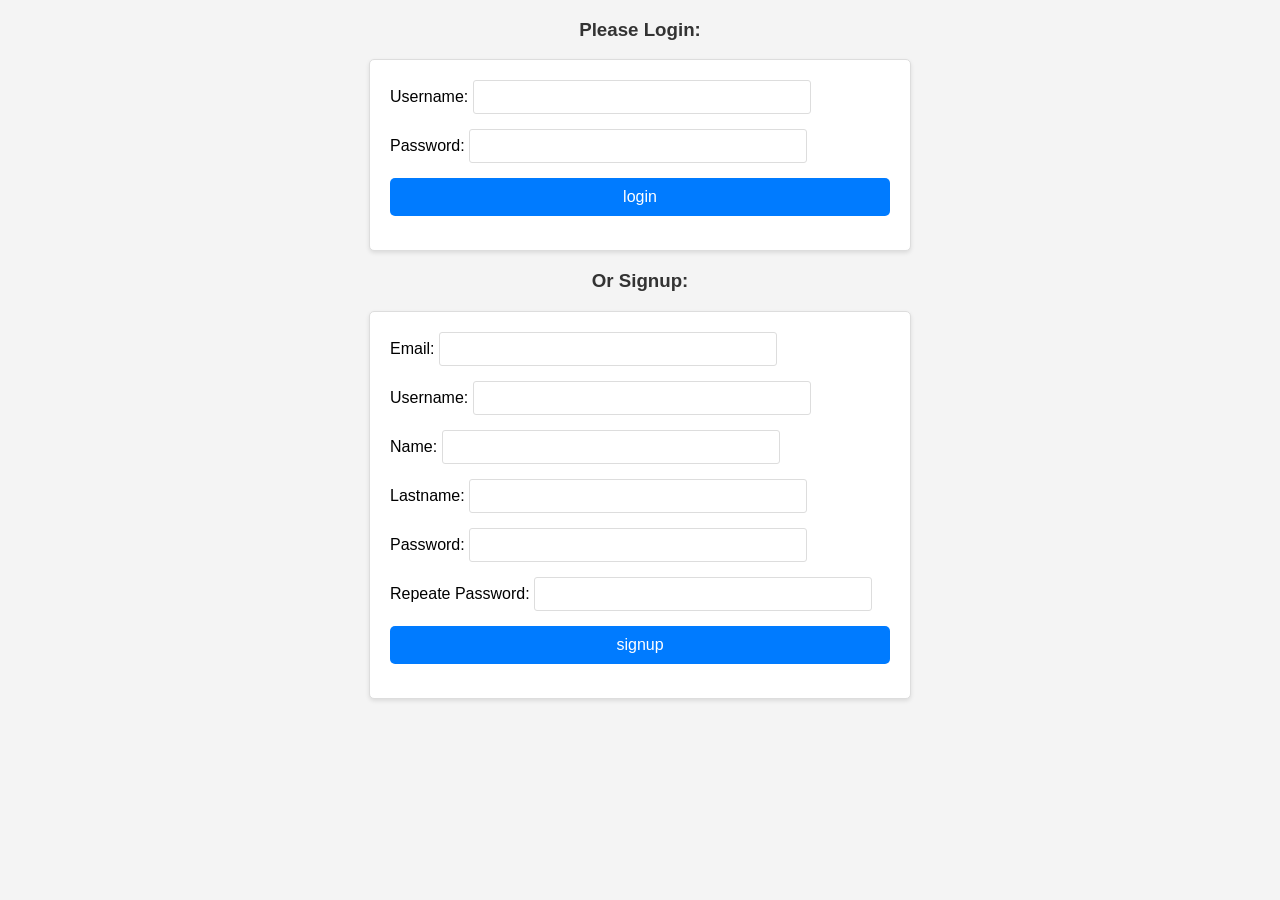
==== src/main/webapp/index.html @ d3bc303a "primo commit js" ====
<!DOCTYPE html>
<html>
<head>
<meta charset="UTF-8">
    <link rel="stylesheet" type="text/css" href="CSS/style.css">
<title>Login page</title>
<script src="utils.js" charset="utf-8" defer></script>
<script src="loginManagement.js" charset="utf-8" defer></script>
<script src="signupManagement.js" charset="utf-8" defer></script>

</head>
<body>
	<h3>Please Login:</h3>
	<form action="#">
		<fieldset>
			Username: <input type="text" name="username" required> <br>
			Password: <input type="password" name="pwd" required><br>
			<input id="loginButton" type="button" value="login">
			<p id="loginMsg"></p>
		</fieldset>
	</form>
	<h3>Or Signup:</h3>
	<form action="#">
		<fieldset>
			Email: <input type="email" name="email" required> <br>
			Username: <input type="text" name="username" required> <br>
			Name: <input type="text" name="name" required> <br>
			Lastname: <input type="text" name="lastname" required> <br>
			Password: <input type="password" name="pwd1" required><br>
			Repeate Password: <input type="password" name="pwd2" required><br>
			<input id="signupButton" type="button" value="signup">
			<p id="signupMsg"></p>
		</fieldset>
	</form>

</body>
</html>
---- src/main/webapp/CSS/style.css ----
/* style.css */

/* Stile generale per il corpo della pagina */
body {
    font-family: Arial, sans-serif; /* Imposta il font generale */
    background-color: #f4f4f4; /* Imposta il colore di sfondo della pagina */
    margin: 0; /* Rimuove il margine predefinito */
    padding: 0; /* Rimuove il padding predefinito */
}

/* Stile per titoli */
h2, h3 {
    color: #333; /* Imposta il colore del testo per i titoli */
    text-align: center;
}

/* Stile per i link */
a {
    color: #007BFF; /* Imposta il colore del link */
    text-decoration: none; /* Rimuove la sottolineatura predefinita */
}

a:hover {
    text-decoration: underline; /* Aggiunge la sottolineatura al passaggio del mouse */
}

/* Container principale per il layout */
.container {
    width: 80%; /* Imposta la larghezza del container */
    margin: 0 auto; /* Centra il container orizzontalmente */
    padding: 20px; /* Aggiunge padding intorno al contenuto */
}

/* Stile per la sezione di logout e trash */
.header {
    text-align: right; /* Allinea il testo a destra */
    margin-bottom: 20px; /* Aggiunge margine inferiore */
}

#trash-container {
    display: inline-block; /* Visualizza come elemento inline block */
    cursor: pointer; /* Cambia il cursore al passaggio del mouse */
    margin: 0;
}

#trash-container img {
    width: 30%; /* Riduce la dimensione dell'icona del cestino del 60% */
    margin: 0;
}

/* Stile per i messaggi di benvenuto */
#welcome-message {
    text-align: center; /* Centra il testo */
    margin-bottom: 20px; /* Aggiunge margine inferiore */
}

/* Box generico per contenere sezioni */
.box {
    background-color: #fff; /* Colore di sfondo bianco */
    border: 1px solid #ddd; /* Bordo grigio chiaro */
    border-radius: 5px; /* Angoli arrotondati */
    padding: 20px; /* Padding interno */
    margin-bottom: 20px; /* Margine inferiore */
    box-shadow: 0 2px 4px rgba(0, 0, 0, 0.1); /* Ombra leggera */
    width: 600px;
}

/* Stile per le sezioni di gruppo */
.group-section {
    margin-bottom: 20px; /* Margine inferiore */
    flex: 1; /* Permette la crescita della sezione */
}

.group-section ul {
    list-style-type: none; /* Rimuove i punti elenco */
    padding: 0; /* Rimuove il padding */
}

.group-section ul li {
    padding: 10px; /* Padding interno */
    border-bottom: 1px solid #ddd; /* Bordo inferiore */
}

.group-section ul li:last-child {
    border-bottom: none; /* Rimuove il bordo inferiore per l'ultimo elemento */
}

.group-section h3 {
    margin-top: 0; /* Rimuove il margine superiore */
}

/* Stile per i dettagli del gruppo */
.group-details {
    flex: 2; /* Permette la crescita della sezione */
    margin-left: 20px; /* Margine a sinistra */
}

.group-details p {
    margin: 5px 0; /* Margine sopra e sotto */
}

/* Header per la sezione dei dettagli del gruppo */
.details-header {
    display: flex; /* Disposizione flessibile */
    justify-content: space-between; /* Spazia gli elementi */
    align-items: center; /* Allinea gli elementi al centro */
}

/* Layout per la sezione principale */
.main-content {
    display: flex; /* Disposizione flessibile */
    justify-content: space-between; /* Spazia gli elementi */
}

/* Stile per il modulo di creazione del gruppo */
.form-section {
    margin-top: 20px; /* Margine superiore */
}

form {
    max-width: 500px; /* Massima larghezza del form */
    margin: 0 auto; /* Centra il form orizzontalmente */
    background-color: #fff; /* Sfondo bianco */
    padding: 20px; /* Padding interno */
    border: 1px solid #ddd; /* Bordo grigio */
    border-radius: 5px; /* Angoli arrotondati */
    box-shadow: 0 2px 4px rgba(0, 0, 0, 0.1); /* Ombra leggera */
}

form fieldset {
    border: none; /* Rimuove il bordo del fieldset */
    padding: 0; /* Rimuove il padding */
    margin: 0; /* Rimuove il margine */
}

form label {
	width: 300px;
    display: inline-block; /* Visualizza come blocco */
    margin-bottom: 8px; /* Margine inferiore */
    color: #333; /* Colore del testo */
}

form input[type="text"],
form input[type="password"],
form input[type="email"]{
    width: 320px; /* Larghezza calcolata */
    padding: 8px; /* Padding interno */
    margin-bottom: 15px; /* Margine inferiore */
    border: 1px solid #ddd; /* Bordo grigio */
    border-radius: 3px; /* Angoli arrotondati */
    font-size: 14px; /* Dimensione del font */
}

form input[type="button"] {
    width: 100%; /* Larghezza del 100% */
    padding: 10px; /* Padding interno */
    border: none; /* Rimuove il bordo */
    border-radius: 5px; /* Angoli arrotondati */
    background-color: #007BFF; /* Colore di sfondo blu */
    color: #fff; /* Colore del testo bianco */
    cursor: pointer; /* Cambia il cursore al passaggio del mouse */
    font-size: 16px; /* Dimensione del font */
}

form input[type="button"]:hover {
    background-color: #0056b3; /* Cambia colore di sfondo al passaggio del mouse */
}

form p {
    margin-top: 10px; /* Margine superiore */
    font-size: 14px; /* Dimensione del font */
    color: #888; /* Colore del testo grigio */
}

/* Stile per il modal */
.modal {
    display: none; /* Nasconde il modal */
    position: fixed; /* Posizionamento fisso */
    z-index: 1; /* Indice di z */
    left: 0; /* Allinea a sinistra */
    top: 0; /* Allinea in alto */
    width: 100%; /* Larghezza del 100% */
    height: 100%; /* Altezza del 100% */
    overflow: auto; /* Overflow automatico */
    background-color: rgba(0, 0, 0, 0.5); /* Colore di sfondo semitrasparente */
    padding-top: 60px; /* Padding superiore */
}

.modal-content {
    background-color: #fff; /* Colore di sfondo bianco */
    margin: 5% auto; /* Margine automatico per centrare */
    padding: 20px; /* Padding interno */
    border: 1px solid #888; /* Bordo grigio */
    width: 80%; /* Larghezza del 80% */
    border-radius: 5px; /* Angoli arrotondati */
}

.close-button {
    color: #aaa; /* Colore del testo */
    float: right; /* Allinea a destra */
    font-size: 28px; /* Dimensione del font */
    font-weight: bold; /* Testo in grassetto */
}

.close-button:hover,
.close-button:focus {
    color: #000; /* Cambia colore al passaggio del mouse e al focus */
    text-decoration: none; /* Rimuove la sottolineatura */
    cursor: pointer; /* Cambia il cursore al passaggio del mouse */
}

/* Stile per il bottone di invito */
#invite-button {
    padding: 10px 20px; /* Padding interno */
    border: none; /* Rimuove il bordo */
    border-radius: 5px; /* Angoli arrotondati */
    background-color: #28a745; /* Colore di sfondo verde */
    color: #fff; /* Colore del testo bianco */
    cursor: pointer; /* Cambia il cursore al passaggio del mouse */
}

#invite-button:hover {
    background-color: #218838; /* Cambia colore di sfondo al passaggio del mouse */
}

#groups-alert {
	color: red;
    display: block; /* Imposta il display a block */
    margin-top: 10px; /* Aggiungi un margine superiore per la spaziatura */
}
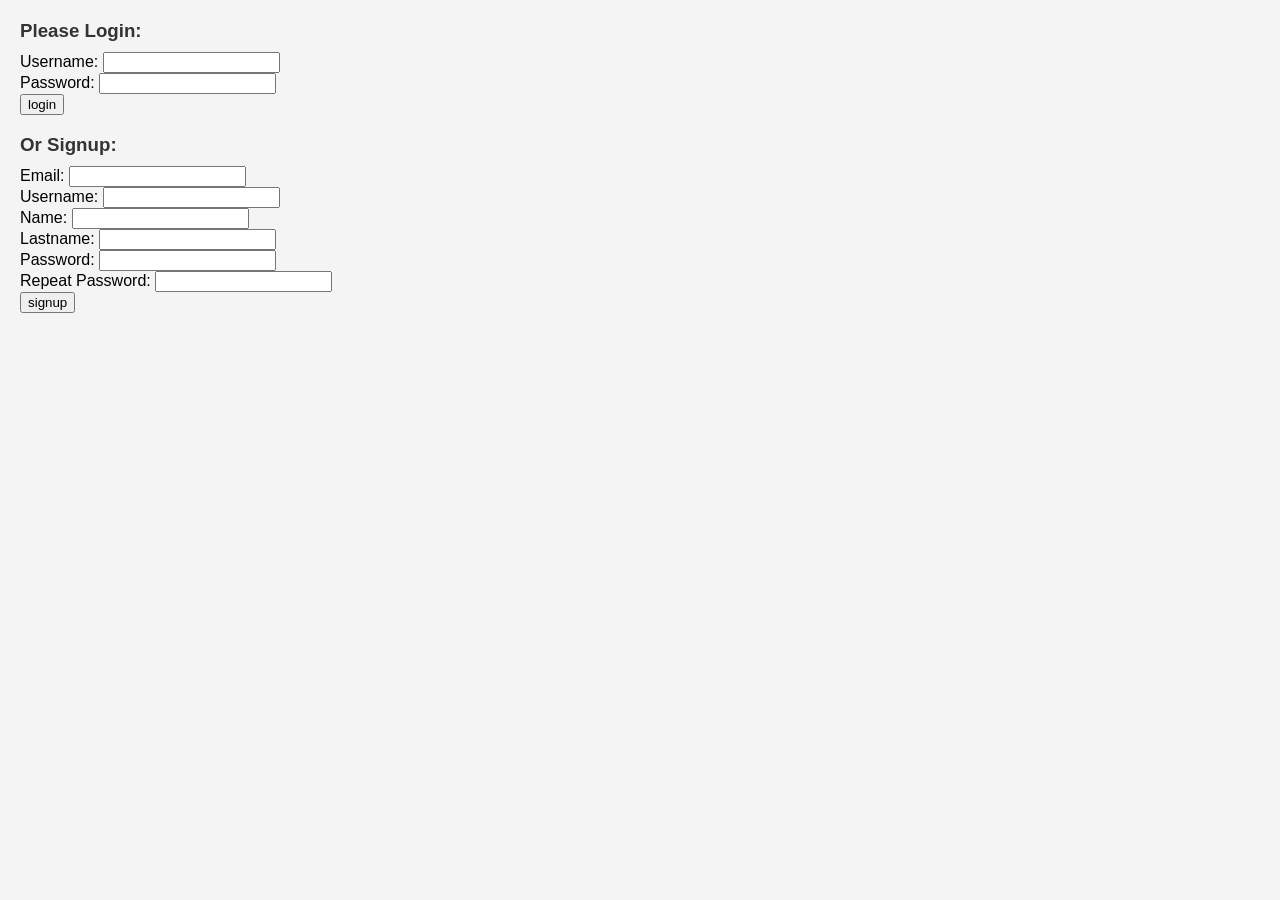
==== commit a6f16a0c: "first commit html" ====
--- a/src/main/webapp/index.html
+++ b/src/main/webapp/index.html
@@ -1,37 +1,31 @@
-<!DOCTYPE html>
-<html>
-<head>
-<meta charset="UTF-8">
-    <link rel="stylesheet" type="text/css" href="CSS/style.css">
-<title>Login page</title>
-<script src="utils.js" charset="utf-8" defer></script>
-<script src="loginManagement.js" charset="utf-8" defer></script>
-<script src="signupManagement.js" charset="utf-8" defer></script>
-
-</head>
-<body>
-	<h3>Please Login:</h3>
-	<form action="#">
-		<fieldset>
-			Username: <input type="text" name="username" required> <br>
-			Password: <input type="password" name="pwd" required><br>
-			<input id="loginButton" type="button" value="login">
-			<p id="loginMsg"></p>
-		</fieldset>
-	</form>
-	<h3>Or Signup:</h3>
-	<form action="#">
-		<fieldset>
-			Email: <input type="email" name="email" required> <br>
-			Username: <input type="text" name="username" required> <br>
-			Name: <input type="text" name="name" required> <br>
-			Lastname: <input type="text" name="lastname" required> <br>
-			Password: <input type="password" name="pwd1" required><br>
-			Repeate Password: <input type="password" name="pwd2" required><br>
-			<input id="signupButton" type="button" value="signup">
-			<p id="signupMsg"></p>
-		</fieldset>
-	</form>
-
-</body>
-</html>+<!DOCTYPE html>
+<html xmlns:th="http://www.thymeleaf.org">
+<head>
+<meta charset="UTF-8">
+<title>Login page</title>
+<link rel="stylesheet" type="text/css" href="CSS/style.css">
+</head>
+<body>
+    <h3>Please Login:</h3>
+
+    <form action="CheckLogin" method="POST">
+        Username: <input type="text" name="username" required> <br>
+        Password: <input type="password" name="pwd" required><br>
+        <input type="submit" value="login">
+        <p th:text=" ${loginMsg}"></p>
+    </form>
+
+    <h3>Or Signup:</h3>
+
+    <form action="CheckSignup" method="POST">
+        Email: <input type="email" name="email" required> <br>
+        Username: <input type="text" name="username" required> <br>
+        Name: <input type="text" name="name" required> <br>
+        Lastname: <input type="text" name="lastname" required> <br>
+        Password: <input type="password" name="pwd1" required><br>
+        Repeat Password: <input type="password" name="pwd2" required><br>
+        <input type="submit" value="signup">
+        <p th:text=" ${signupMsg}"></p>
+    </form>
+</body>
+</html>
--- a/src/main/webapp/CSS/style.css
+++ b/src/main/webapp/CSS/style.css
@@ -1,22 +1,29 @@
-/* style.css */
-
 /* Stile generale per il corpo della pagina */
 body {
     font-family: Arial, sans-serif; /* Imposta il font generale */
-    background-color: #f4f4f4; /* Imposta il colore di sfondo della pagina */
-    margin: 0; /* Rimuove il margine predefinito */
+    background-color: #f4f4f4; /* Colore di sfondo della pagina */
+    margin: 20px; /* Margine esterno */
     padding: 0; /* Rimuove il padding predefinito */
+    text-align: left; /* Allinea il testo a sinistra per la maggior parte dei contenuti */
 }
 
-/* Stile per titoli */
+/* Stile per i titoli */
 h2, h3 {
-    color: #333; /* Imposta il colore del testo per i titoli */
-    text-align: center;
+    color: #333; /* Colore del testo per i titoli */
+    font-weight: bold; /* Testo in grassetto */
+    text-align: left; /* Allinea al centro per i titoli principali */
+    margin-bottom: 10px; /* Margine inferiore per i titoli */
+}
+
+/* Stile per i paragrafi */
+p {
+    color: #555; /* Colore del testo più scuro */
+    margin-bottom: 8px; /* Margine inferiore per i paragrafi */
 }
 
 /* Stile per i link */
 a {
-    color: #007BFF; /* Imposta il colore del link */
+    color: #007BFF; /* Colore del link */
     text-decoration: none; /* Rimuove la sottolineatura predefinita */
 }
 
@@ -24,34 +31,10 @@
     text-decoration: underline; /* Aggiunge la sottolineatura al passaggio del mouse */
 }
 
-/* Container principale per il layout */
-.container {
-    width: 80%; /* Imposta la larghezza del container */
-    margin: 0 auto; /* Centra il container orizzontalmente */
-    padding: 20px; /* Aggiunge padding intorno al contenuto */
-}
-
-/* Stile per la sezione di logout e trash */
-.header {
-    text-align: right; /* Allinea il testo a destra */
-    margin-bottom: 20px; /* Aggiunge margine inferiore */
-}
-
-#trash-container {
-    display: inline-block; /* Visualizza come elemento inline block */
-    cursor: pointer; /* Cambia il cursore al passaggio del mouse */
-    margin: 0;
-}
-
-#trash-container img {
-    width: 30%; /* Riduce la dimensione dell'icona del cestino del 60% */
-    margin: 0;
-}
-
-/* Stile per i messaggi di benvenuto */
-#welcome-message {
-    text-align: center; /* Centra il testo */
-    margin-bottom: 20px; /* Aggiunge margine inferiore */
+/* Allinea a destra */
+.align-right {
+    text-align: right; /* Allinea a destra il contenuto */
+    margin-bottom: 20px; /* Margine inferiore per separare i contenuti */
 }
 
 /* Box generico per contenere sezioni */
@@ -62,169 +45,61 @@
     padding: 20px; /* Padding interno */
     margin-bottom: 20px; /* Margine inferiore */
     box-shadow: 0 2px 4px rgba(0, 0, 0, 0.1); /* Ombra leggera */
-    width: 600px;
+    display: inline-block; /* Mostra come blocco inline */
+    width: calc(50% - 20px); /* Larghezza del 50% meno il padding */
+    box-sizing: border-box; /* Calcola la larghezza includendo il padding e il bordo */
+    vertical-align: top; /* Allinea i box in alto */
 }
 
-/* Stile per le sezioni di gruppo */
-.group-section {
-    margin-bottom: 20px; /* Margine inferiore */
-    flex: 1; /* Permette la crescita della sezione */
-}
-
-.group-section ul {
+/* Stile per le liste */
+ul {
     list-style-type: none; /* Rimuove i punti elenco */
     padding: 0; /* Rimuove il padding */
 }
 
-.group-section ul li {
+ul li {
     padding: 10px; /* Padding interno */
     border-bottom: 1px solid #ddd; /* Bordo inferiore */
 }
 
-.group-section ul li:last-child {
+ul li:last-child {
     border-bottom: none; /* Rimuove il bordo inferiore per l'ultimo elemento */
 }
 
-.group-section h3 {
-    margin-top: 0; /* Rimuove il margine superiore */
-}
-
-/* Stile per i dettagli del gruppo */
-.group-details {
-    flex: 2; /* Permette la crescita della sezione */
-    margin-left: 20px; /* Margine a sinistra */
-}
-
-.group-details p {
-    margin: 5px 0; /* Margine sopra e sotto */
-}
-
-/* Header per la sezione dei dettagli del gruppo */
-.details-header {
-    display: flex; /* Disposizione flessibile */
-    justify-content: space-between; /* Spazia gli elementi */
-    align-items: center; /* Allinea gli elementi al centro */
-}
-
-/* Layout per la sezione principale */
-.main-content {
-    display: flex; /* Disposizione flessibile */
-    justify-content: space-between; /* Spazia gli elementi */
-}
-
-/* Stile per il modulo di creazione del gruppo */
-.form-section {
-    margin-top: 20px; /* Margine superiore */
-}
-
-form {
-    max-width: 500px; /* Massima larghezza del form */
-    margin: 0 auto; /* Centra il form orizzontalmente */
-    background-color: #fff; /* Sfondo bianco */
-    padding: 20px; /* Padding interno */
-    border: 1px solid #ddd; /* Bordo grigio */
-    border-radius: 5px; /* Angoli arrotondati */
-    box-shadow: 0 2px 4px rgba(0, 0, 0, 0.1); /* Ombra leggera */
-}
-
-form fieldset {
-    border: none; /* Rimuove il bordo del fieldset */
-    padding: 0; /* Rimuove il padding */
-    margin: 0; /* Rimuove il margine */
-}
-
-form label {
-	width: 300px;
-    display: inline-block; /* Visualizza come blocco */
-    margin-bottom: 8px; /* Margine inferiore */
-    color: #333; /* Colore del testo */
-}
-
-form input[type="text"],
-form input[type="password"],
-form input[type="email"]{
-    width: 320px; /* Larghezza calcolata */
-    padding: 8px; /* Padding interno */
-    margin-bottom: 15px; /* Margine inferiore */
-    border: 1px solid #ddd; /* Bordo grigio */
-    border-radius: 3px; /* Angoli arrotondati */
-    font-size: 14px; /* Dimensione del font */
-}
-
-form input[type="button"] {
-    width: 100%; /* Larghezza del 100% */
-    padding: 10px; /* Padding interno */
+/* Stile per il pulsante di invio */
+.submit-btn {
+    padding: 10px 20px; /* Padding interno */
     border: none; /* Rimuove il bordo */
     border-radius: 5px; /* Angoli arrotondati */
     background-color: #007BFF; /* Colore di sfondo blu */
     color: #fff; /* Colore del testo bianco */
     cursor: pointer; /* Cambia il cursore al passaggio del mouse */
-    font-size: 16px; /* Dimensione del font */
 }
 
-form input[type="button"]:hover {
-    background-color: #0056b3; /* Cambia colore di sfondo al passaggio del mouse */
+.submit-btn:hover {
+    background-color: #0056b3; /* Cambia il colore di sfondo al passaggio del mouse */
 }
 
-form p {
+/* Stile per il messaggio di errore */
+.error-msg {
+    color: #dc3545; /* Colore del testo rosso */
+    text-align: center; /* Allineamento al centro */
     margin-top: 10px; /* Margine superiore */
-    font-size: 14px; /* Dimensione del font */
-    color: #888; /* Colore del testo grigio */
+    font-size: 14px; /* Dimensione del testo */
 }
 
-/* Stile per il modal */
-.modal {
-    display: none; /* Nasconde il modal */
-    position: fixed; /* Posizionamento fisso */
-    z-index: 1; /* Indice di z */
-    left: 0; /* Allinea a sinistra */
-    top: 0; /* Allinea in alto */
-    width: 100%; /* Larghezza del 100% */
-    height: 100%; /* Altezza del 100% */
-    overflow: auto; /* Overflow automatico */
-    background-color: rgba(0, 0, 0, 0.5); /* Colore di sfondo semitrasparente */
-    padding-top: 60px; /* Padding superiore */
+/* Stile per il link di ritorno */
+.return-link {
+    display: inline-block; /* Visualizza come blocco inline */
+    padding: 10px 20px; /* Padding interno */
+    border: 1px solid #007BFF; /* Bordo sottile blu */
+    border-radius: 5px; /* Angoli arrotondati */
+    background-color: #007BFF; /* Colore di sfondo blu */
+    color: #fff; /* Colore del testo bianco */
+    text-decoration: none; /* Rimuove la sottolineatura predefinita */
+    transition: background-color 0.3s ease; /* Transizione per il colore di sfondo */
 }
 
-.modal-content {
-    background-color: #fff; /* Colore di sfondo bianco */
-    margin: 5% auto; /* Margine automatico per centrare */
-    padding: 20px; /* Padding interno */
-    border: 1px solid #888; /* Bordo grigio */
-    width: 80%; /* Larghezza del 80% */
-    border-radius: 5px; /* Angoli arrotondati */
+.return-link:hover {
+    background-color: #0056b3; /* Cambia il colore di sfondo al passaggio del mouse */
 }
-
-.close-button {
-    color: #aaa; /* Colore del testo */
-    float: right; /* Allinea a destra */
-    font-size: 28px; /* Dimensione del font */
-    font-weight: bold; /* Testo in grassetto */
-}
-
-.close-button:hover,
-.close-button:focus {
-    color: #000; /* Cambia colore al passaggio del mouse e al focus */
-    text-decoration: none; /* Rimuove la sottolineatura */
-    cursor: pointer; /* Cambia il cursore al passaggio del mouse */
-}
-
-/* Stile per il bottone di invito */
-#invite-button {
-    padding: 10px 20px; /* Padding interno */
-    border: none; /* Rimuove il bordo */
-    border-radius: 5px; /* Angoli arrotondati */
-    background-color: #28a745; /* Colore di sfondo verde */
-    color: #fff; /* Colore del testo bianco */
-    cursor: pointer; /* Cambia il cursore al passaggio del mouse */
-}
-
-#invite-button:hover {
-    background-color: #218838; /* Cambia colore di sfondo al passaggio del mouse */
-}
-
-#groups-alert {
-	color: red;
-    display: block; /* Imposta il display a block */
-    margin-top: 10px; /* Aggiungi un margine superiore per la spaziatura */
-}
